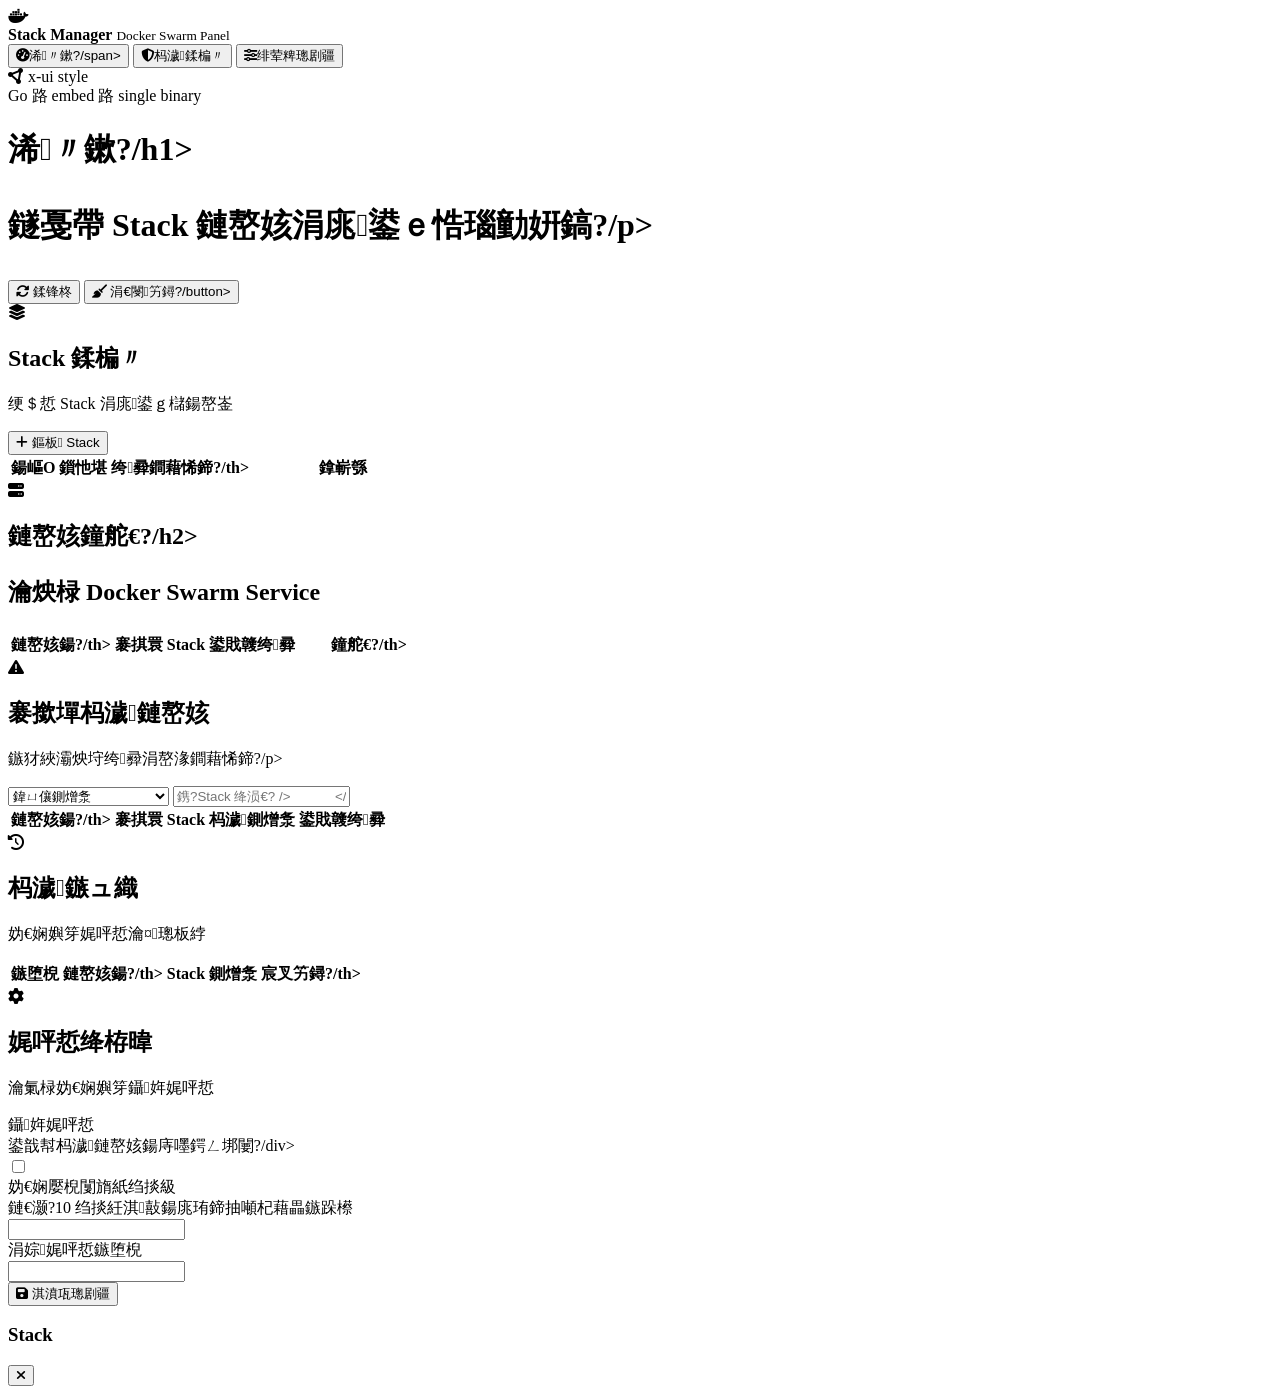
==== internal/api/static/index.html @ 868d924a "feat(ui): split dashboard services into violation and legal collapsible lists" ====
<!DOCTYPE html>
<html lang="zh-CN">
<head>
  <meta charset="UTF-8" />
  <meta name="viewport" content="width=device-width, initial-scale=1.0" />
  <title>Docker Stack Manager</title>
  <link rel="stylesheet" href="https://cdnjs.cloudflare.com/ajax/libs/font-awesome/6.5.1/css/all.min.css" />
  <link rel="stylesheet" href="/css/style.css" />
</head>
<body>
  <div class="layout">
    <aside class="sidebar">
      <div class="brand">
        <div class="brand-icon"><i class="fa-brands fa-docker"></i></div>
        <div class="brand-text">
          <strong>Stack Manager</strong>
          <small>Docker Swarm Panel</small>
        </div>
      </div>
      <nav class="menu">
        <button class="menu-item active" data-page="dashboard">
          <i class="fa-solid fa-gauge-high"></i><span>浠〃鏉?/span>
        </button>
        <button class="menu-item" data-page="violations">
          <i class="fa-solid fa-shield-halved"></i><span>杩濊鍒楄〃</span>
        </button>
        <button class="menu-item" data-page="settings">
          <i class="fa-solid fa-sliders"></i><span>绯荤粺璁剧疆</span>
        </button>
      </nav>
      <div class="sidebar-footer">
        <div class="footer-pill"><i class="fa-solid fa-circle-nodes"></i> x-ui style</div>
        <div class="footer-ver">Go 路 embed 路 single binary</div>
      </div>
    </aside>

    <main class="content">
      <header class="topbar">
        <div class="topbar-left">
          <h1 id="page-title">浠〃鏉?/h1>
          <p class="subtitle" id="page-subtitle">鐩戞帶 Stack 鏈嶅姟涓庣鍙ｅ悎瑙勭姸鎬?/p>
        </div>
        <div class="top-actions">
          <button id="btn-refresh" class="btn btn-soft"><i class="fa-solid fa-rotate"></i> 鍒锋柊</button>
          <button id="btn-clean" class="btn btn-danger"><i class="fa-solid fa-broom"></i> 涓€閿竻鐞?/button>
        </div>
      </header>

      <section id="page-dashboard" class="page active">
        <div class="stats" id="stats-cards"></div>

        <div class="card">
          <div class="card-header">
            <div class="card-title">
              <i class="fa-solid fa-layer-group"></i>
              <div>
                <h2>Stack 鍒楄〃</h2>
                <p>绠＄悊 Stack 涓庣鍙ｇ櫧鍚嶅崟</p>
              </div>
            </div>
            <button id="btn-add-stack" class="btn btn-primary"><i class="fa-solid fa-plus"></i> 鏂板 Stack</button>
          </div>
          <div class="table-wrap">
            <table>
              <thead>
                <tr>
                  <th>鍚嶇О</th>
                  <th>鎻忚堪</th>
                  <th>绔彛鐧藉悕鍗?/th>
                  <th style="width:180px">鎿嶄綔</th>
                </tr>
              </thead>
              <tbody id="stacks-body"></tbody>
            </table>
          </div>
        </div>

        <div class="card">
          <div class="card-header">
            <div class="card-title">
              <i class="fa-solid fa-server"></i>
              <div>
                <h2>鏈嶅姟鐘舵€?/h2>
                <p>瀹炴椂 Docker Swarm Service</p>
              </div>
            </div>
          </div>
          <div class="table-wrap">
            <table>
              <thead>
                <tr>
                  <th>鏈嶅姟鍚?/th>
                  <th>褰掑睘 Stack</th>
                  <th>鍙戝竷绔彛</th>
                  <th style="width:140px">鐘舵€?/th>
                </tr>
              </thead>
              <tbody id="services-body"></tbody>
            </table>
          </div>
        </div>
      </section>

      <section id="page-violations" class="page">
        <div class="card">
          <div class="card-header">
            <div class="card-title">
              <i class="fa-solid fa-triangle-exclamation"></i>
              <div>
                <h2>褰撳墠杩濊鏈嶅姟</h2>
                <p>鏃犲綊灞炴垨绔彛涓嶅湪鐧藉悕鍗?/p>
              </div>
            </div>
            <div class="filters">
              <select id="filter-reason" class="input">
                <option value="">鍏ㄩ儴鍘熷洜</option>
                <option value="no_stack">鏃?Stack</option>
                <option value="port_not_allowed">绔彛涓嶅厑璁?/option>
              </select>
              <input id="filter-stack" class="input" type="text" placeholder="鎸?Stack 绛涢€? />
            </div>
          </div>
          <div class="table-wrap">
            <table>
              <thead>
                <tr>
                  <th>鏈嶅姟鍚?/th>
                  <th>褰掑睘 Stack</th>
                  <th>杩濊鍘熷洜</th>
                  <th>鍙戝竷绔彛</th>
                </tr>
              </thead>
              <tbody id="violations-body"></tbody>
            </table>
          </div>
        </div>

        <div class="card">
          <div class="card-header">
            <div class="card-title">
              <i class="fa-solid fa-clock-rotate-left"></i>
              <div>
                <h2>杩濊鏃ュ織</h2>
                <p>妫€娴嬩笌娓呯悊瀹¤璁板綍</p>
              </div>
            </div>
          </div>
          <div class="table-wrap">
            <table>
              <thead>
                <tr>
                  <th>鏃堕棿</th>
                  <th>鏈嶅姟鍚?/th>
                  <th>Stack</th>
                  <th>鍘熷洜</th>
                  <th>宸叉竻鐞?/th>
                </tr>
              </thead>
              <tbody id="logs-body"></tbody>
            </table>
          </div>
        </div>
      </section>

      <section id="page-settings" class="page">
        <div class="card settings-card">
          <div class="card-header">
            <div class="card-title">
              <i class="fa-solid fa-gear"></i>
              <div>
                <h2>娓呯悊绛栫暐</h2>
                <p>瀹氭椂妫€娴嬩笌鑷姩娓呯悊</p>
              </div>
            </div>
          </div>
          <form id="settings-form" class="form">
            <div class="setting-item">
              <div>
                <div class="setting-label">鑷姩娓呯悊</div>
                <div class="setting-desc">鍙戠幇杩濊鏈嶅姟鍚庤嚜鍔ㄥ垹闄?/div>
              </div>
              <label class="switch">
                <input type="checkbox" id="auto_clean_enabled" />
                <span class="slider"></span>
              </label>
            </div>
            <div class="setting-item col">
              <div class="setting-label">妫€娴嬮棿闅旓紙绉掞級</div>
              <div class="setting-desc">鏈€灏?10 绉掞紝淇敼鍚庣珛鍗抽噸杞藉畾鏃跺櫒</div>
              <input type="number" id="clean_interval" class="input" min="10" step="1" />
            </div>
            <div class="setting-item col">
              <div class="setting-label">涓婃娓呯悊鏃堕棿</div>
              <input type="text" id="last_clean_time" class="input" readonly />
            </div>
            <button type="submit" class="btn btn-primary btn-block"><i class="fa-solid fa-floppy-disk"></i> 淇濆瓨璁剧疆</button>
          </form>
        </div>
      </section>
    </main>
  </div>

  <div id="modal" class="modal hidden">
    <div class="modal-card">
      <div class="modal-header">
        <h3 id="modal-title">Stack</h3>
        <button id="modal-close" class="icon-btn" aria-label="close"><i class="fa-solid fa-xmark"></i></button>
      </div>
      <div id="modal-body"></div>
    </div>
  </div>

  <div id="toast" class="toast hidden"></div>
  <script src="/js/app.js"></script>
</body>
</html>
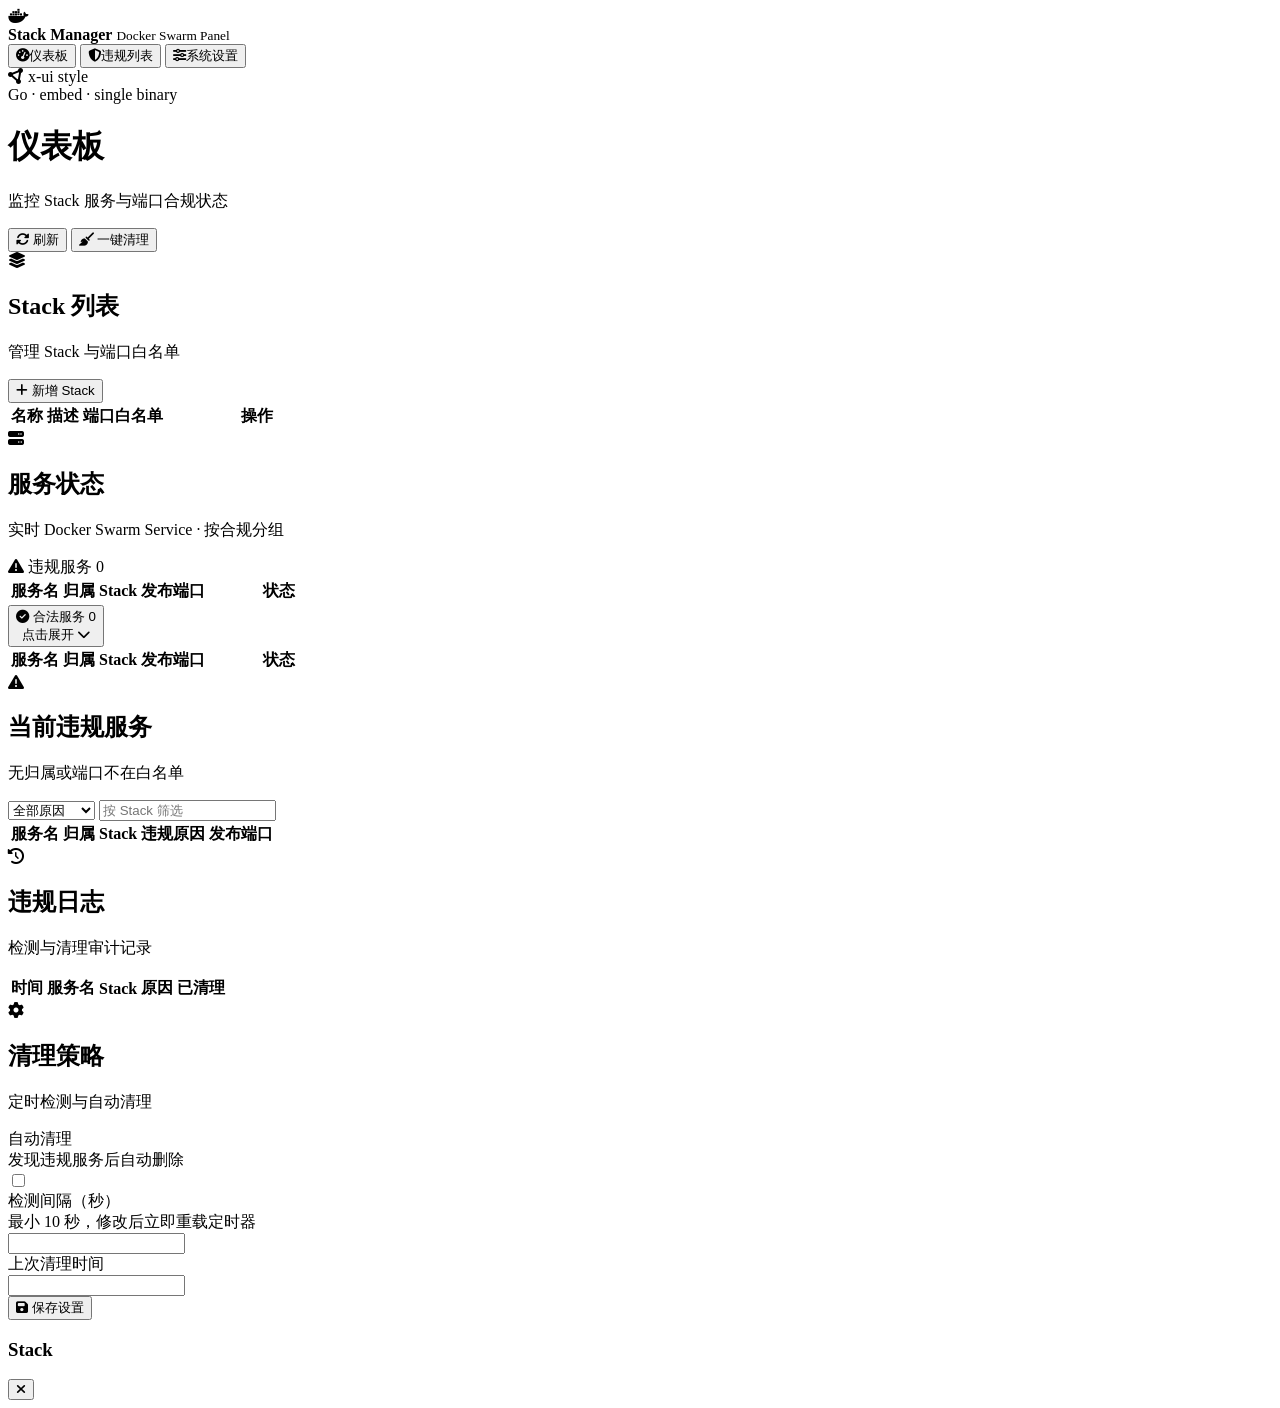
==== commit 2fdd1734: "feat(ui): dashboard services split into violation + legal collapsible lists" ====
--- a/internal/api/static/index.html
+++ b/internal/api/static/index.html
@@ -19,30 +19,30 @@
       </div>
       <nav class="menu">
         <button class="menu-item active" data-page="dashboard">
-          <i class="fa-solid fa-gauge-high"></i><span>浠〃鏉?/span>
+          <i class="fa-solid fa-gauge-high"></i><span>仪表板</span>
         </button>
         <button class="menu-item" data-page="violations">
-          <i class="fa-solid fa-shield-halved"></i><span>杩濊鍒楄〃</span>
+          <i class="fa-solid fa-shield-halved"></i><span>违规列表</span>
         </button>
         <button class="menu-item" data-page="settings">
-          <i class="fa-solid fa-sliders"></i><span>绯荤粺璁剧疆</span>
+          <i class="fa-solid fa-sliders"></i><span>系统设置</span>
         </button>
       </nav>
       <div class="sidebar-footer">
         <div class="footer-pill"><i class="fa-solid fa-circle-nodes"></i> x-ui style</div>
-        <div class="footer-ver">Go 路 embed 路 single binary</div>
+        <div class="footer-ver">Go · embed · single binary</div>
       </div>
     </aside>
 
     <main class="content">
       <header class="topbar">
         <div class="topbar-left">
-          <h1 id="page-title">浠〃鏉?/h1>
-          <p class="subtitle" id="page-subtitle">鐩戞帶 Stack 鏈嶅姟涓庣鍙ｅ悎瑙勭姸鎬?/p>
+          <h1 id="page-title">仪表板</h1>
+          <p class="subtitle" id="page-subtitle">监控 Stack 服务与端口合规状态</p>
         </div>
         <div class="top-actions">
-          <button id="btn-refresh" class="btn btn-soft"><i class="fa-solid fa-rotate"></i> 鍒锋柊</button>
-          <button id="btn-clean" class="btn btn-danger"><i class="fa-solid fa-broom"></i> 涓€閿竻鐞?/button>
+          <button id="btn-refresh" class="btn btn-soft"><i class="fa-solid fa-rotate"></i> 刷新</button>
+          <button id="btn-clean" class="btn btn-danger"><i class="fa-solid fa-broom"></i> 一键清理</button>
         </div>
       </header>
 
@@ -54,20 +54,20 @@
             <div class="card-title">
               <i class="fa-solid fa-layer-group"></i>
               <div>
-                <h2>Stack 鍒楄〃</h2>
-                <p>绠＄悊 Stack 涓庣鍙ｇ櫧鍚嶅崟</p>
-              </div>
-            </div>
-            <button id="btn-add-stack" class="btn btn-primary"><i class="fa-solid fa-plus"></i> 鏂板 Stack</button>
+                <h2>Stack 列表</h2>
+                <p>管理 Stack 与端口白名单</p>
+              </div>
+            </div>
+            <button id="btn-add-stack" class="btn btn-primary"><i class="fa-solid fa-plus"></i> 新增 Stack</button>
           </div>
           <div class="table-wrap">
             <table>
               <thead>
                 <tr>
-                  <th>鍚嶇О</th>
-                  <th>鎻忚堪</th>
-                  <th>绔彛鐧藉悕鍗?/th>
-                  <th style="width:180px">鎿嶄綔</th>
+                  <th>名称</th>
+                  <th>描述</th>
+                  <th>端口白名单</th>
+                  <th style="width:180px">操作</th>
                 </tr>
               </thead>
               <tbody id="stacks-body"></tbody>
@@ -80,80 +80,119 @@
             <div class="card-title">
               <i class="fa-solid fa-server"></i>
               <div>
-                <h2>鏈嶅姟鐘舵€?/h2>
-                <p>瀹炴椂 Docker Swarm Service</p>
-              </div>
+                <h2>服务状态</h2>
+                <p>实时 Docker Swarm Service · 按合规分组</p>
+              </div>
+            </div>
+          </div>
+
+          <div class="service-group">
+            <div class="group-head bad">
+              <div class="group-title">
+                <i class="fa-solid fa-triangle-exclamation"></i>
+                <span>违规服务</span>
+                <span class="count-pill" id="bad-count">0</span>
+              </div>
+            </div>
+            <div class="table-wrap">
+              <table>
+                <thead>
+                  <tr>
+                    <th>服务名</th>
+                    <th>归属 Stack</th>
+                    <th>发布端口</th>
+                    <th style="width:140px">状态</th>
+                  </tr>
+                </thead>
+                <tbody id="services-bad-body"></tbody>
+              </table>
+            </div>
+          </div>
+
+          <div class="service-group collapsible">
+            <button type="button" class="group-head ok" id="toggle-ok-services" aria-expanded="false">
+              <div class="group-title">
+                <i class="fa-solid fa-circle-check"></i>
+                <span>合法服务</span>
+                <span class="count-pill ok" id="ok-count">0</span>
+              </div>
+              <div class="group-toggle">
+                <span id="ok-toggle-text">点击展开</span>
+                <i class="fa-solid fa-chevron-down" id="ok-toggle-icon"></i>
+              </div>
+            </button>
+            <div class="collapse-body hidden" id="ok-services-panel">
+              <div class="table-wrap">
+                <table>
+                  <thead>
+                    <tr>
+                      <th>服务名</th>
+                      <th>归属 Stack</th>
+                      <th>发布端口</th>
+                      <th style="width:140px">状态</th>
+                    </tr>
+                  </thead>
+                  <tbody id="services-ok-body"></tbody>
+                </table>
+              </div>
+            </div>
+          </div>
+        </div>
+      </section>
+
+      <section id="page-violations" class="page">
+        <div class="card">
+          <div class="card-header">
+            <div class="card-title">
+              <i class="fa-solid fa-triangle-exclamation"></i>
+              <div>
+                <h2>当前违规服务</h2>
+                <p>无归属或端口不在白名单</p>
+              </div>
+            </div>
+            <div class="filters">
+              <select id="filter-reason" class="input">
+                <option value="">全部原因</option>
+                <option value="no_stack">无 Stack</option>
+                <option value="port_not_allowed">端口不允许</option>
+              </select>
+              <input id="filter-stack" class="input" type="text" placeholder="按 Stack 筛选" />
             </div>
           </div>
           <div class="table-wrap">
             <table>
               <thead>
                 <tr>
-                  <th>鏈嶅姟鍚?/th>
-                  <th>褰掑睘 Stack</th>
-                  <th>鍙戝竷绔彛</th>
-                  <th style="width:140px">鐘舵€?/th>
+                  <th>服务名</th>
+                  <th>归属 Stack</th>
+                  <th>违规原因</th>
+                  <th>发布端口</th>
                 </tr>
               </thead>
-              <tbody id="services-body"></tbody>
+              <tbody id="violations-body"></tbody>
             </table>
           </div>
         </div>
-      </section>
-
-      <section id="page-violations" class="page">
-        <div class="card">
-          <div class="card-header">
-            <div class="card-title">
-              <i class="fa-solid fa-triangle-exclamation"></i>
-              <div>
-                <h2>褰撳墠杩濊鏈嶅姟</h2>
-                <p>鏃犲綊灞炴垨绔彛涓嶅湪鐧藉悕鍗?/p>
-              </div>
-            </div>
-            <div class="filters">
-              <select id="filter-reason" class="input">
-                <option value="">鍏ㄩ儴鍘熷洜</option>
-                <option value="no_stack">鏃?Stack</option>
-                <option value="port_not_allowed">绔彛涓嶅厑璁?/option>
-              </select>
-              <input id="filter-stack" class="input" type="text" placeholder="鎸?Stack 绛涢€? />
+
+        <div class="card">
+          <div class="card-header">
+            <div class="card-title">
+              <i class="fa-solid fa-clock-rotate-left"></i>
+              <div>
+                <h2>违规日志</h2>
+                <p>检测与清理审计记录</p>
+              </div>
             </div>
           </div>
           <div class="table-wrap">
             <table>
               <thead>
                 <tr>
-                  <th>鏈嶅姟鍚?/th>
-                  <th>褰掑睘 Stack</th>
-                  <th>杩濊鍘熷洜</th>
-                  <th>鍙戝竷绔彛</th>
-                </tr>
-              </thead>
-              <tbody id="violations-body"></tbody>
-            </table>
-          </div>
-        </div>
-
-        <div class="card">
-          <div class="card-header">
-            <div class="card-title">
-              <i class="fa-solid fa-clock-rotate-left"></i>
-              <div>
-                <h2>杩濊鏃ュ織</h2>
-                <p>妫€娴嬩笌娓呯悊瀹¤璁板綍</p>
-              </div>
-            </div>
-          </div>
-          <div class="table-wrap">
-            <table>
-              <thead>
-                <tr>
-                  <th>鏃堕棿</th>
-                  <th>鏈嶅姟鍚?/th>
+                  <th>时间</th>
+                  <th>服务名</th>
                   <th>Stack</th>
-                  <th>鍘熷洜</th>
-                  <th>宸叉竻鐞?/th>
+                  <th>原因</th>
+                  <th>已清理</th>
                 </tr>
               </thead>
               <tbody id="logs-body"></tbody>
@@ -168,16 +207,16 @@
             <div class="card-title">
               <i class="fa-solid fa-gear"></i>
               <div>
-                <h2>娓呯悊绛栫暐</h2>
-                <p>瀹氭椂妫€娴嬩笌鑷姩娓呯悊</p>
+                <h2>清理策略</h2>
+                <p>定时检测与自动清理</p>
               </div>
             </div>
           </div>
           <form id="settings-form" class="form">
             <div class="setting-item">
               <div>
-                <div class="setting-label">鑷姩娓呯悊</div>
-                <div class="setting-desc">鍙戠幇杩濊鏈嶅姟鍚庤嚜鍔ㄥ垹闄?/div>
+                <div class="setting-label">自动清理</div>
+                <div class="setting-desc">发现违规服务后自动删除</div>
               </div>
               <label class="switch">
                 <input type="checkbox" id="auto_clean_enabled" />
@@ -185,15 +224,15 @@
               </label>
             </div>
             <div class="setting-item col">
-              <div class="setting-label">妫€娴嬮棿闅旓紙绉掞級</div>
-              <div class="setting-desc">鏈€灏?10 绉掞紝淇敼鍚庣珛鍗抽噸杞藉畾鏃跺櫒</div>
+              <div class="setting-label">检测间隔（秒）</div>
+              <div class="setting-desc">最小 10 秒，修改后立即重载定时器</div>
               <input type="number" id="clean_interval" class="input" min="10" step="1" />
             </div>
             <div class="setting-item col">
-              <div class="setting-label">涓婃娓呯悊鏃堕棿</div>
+              <div class="setting-label">上次清理时间</div>
               <input type="text" id="last_clean_time" class="input" readonly />
             </div>
-            <button type="submit" class="btn btn-primary btn-block"><i class="fa-solid fa-floppy-disk"></i> 淇濆瓨璁剧疆</button>
+            <button type="submit" class="btn btn-primary btn-block"><i class="fa-solid fa-floppy-disk"></i> 保存设置</button>
           </form>
         </div>
       </section>
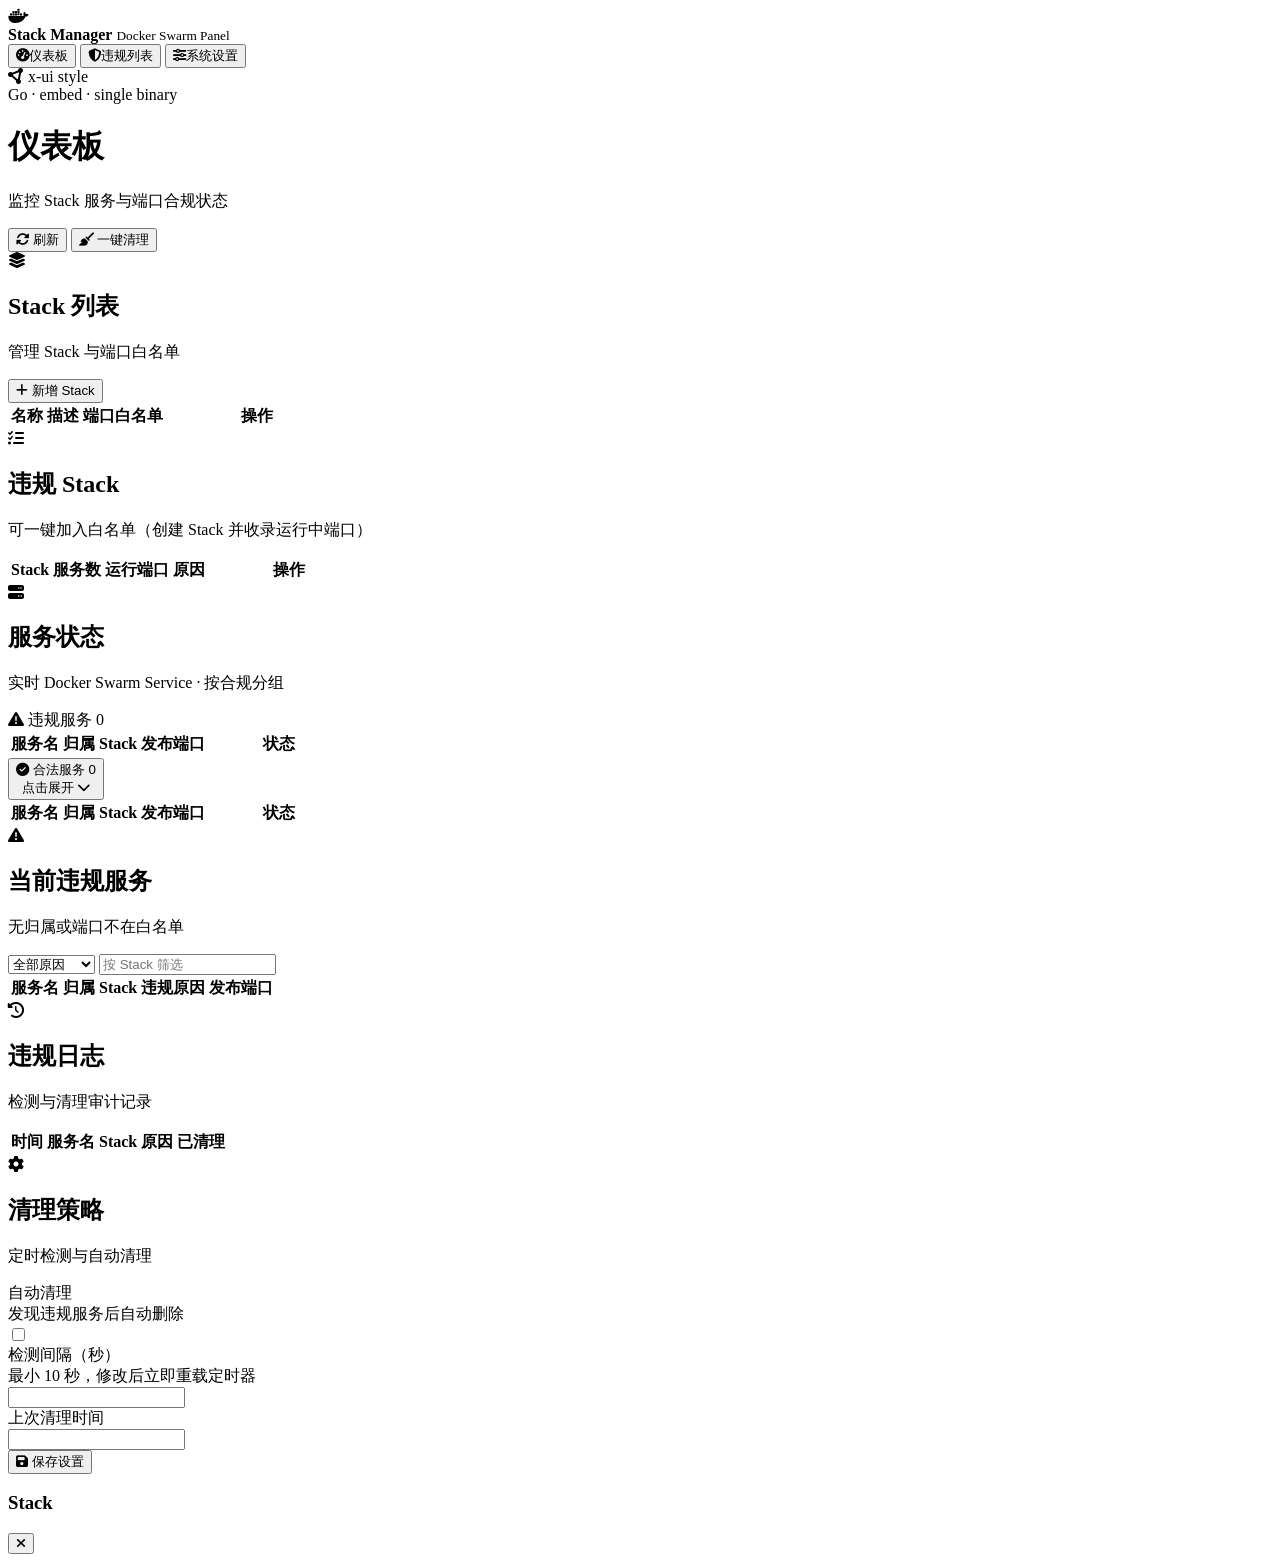
==== commit 3098d7bf: "feat(ui): dashboard violation stack list with one-click whitelist" ====
--- a/internal/api/static/index.html
+++ b/internal/api/static/index.html
@@ -78,6 +78,31 @@
         <div class="card">
           <div class="card-header">
             <div class="card-title">
+              <i class="fa-solid fa-list-check"></i>
+              <div>
+                <h2>违规 Stack</h2>
+                <p>可一键加入白名单（创建 Stack 并收录运行中端口）</p>
+              </div>
+            </div>
+          </div>
+          <div class="table-wrap">
+            <table>
+              <thead>
+                <tr>
+                  <th>Stack</th>
+                  <th>服务数</th>
+                  <th>运行端口</th>
+                  <th>原因</th>
+                  <th style="width:160px">操作</th>
+                </tr>
+              </thead>
+              <tbody id="violation-stacks-body"></tbody>
+            </table>
+          </div>
+        </div>
+        <div class="card">
+          <div class="card-header">
+            <div class="card-title">
               <i class="fa-solid fa-server"></i>
               <div>
                 <h2>服务状态</h2>
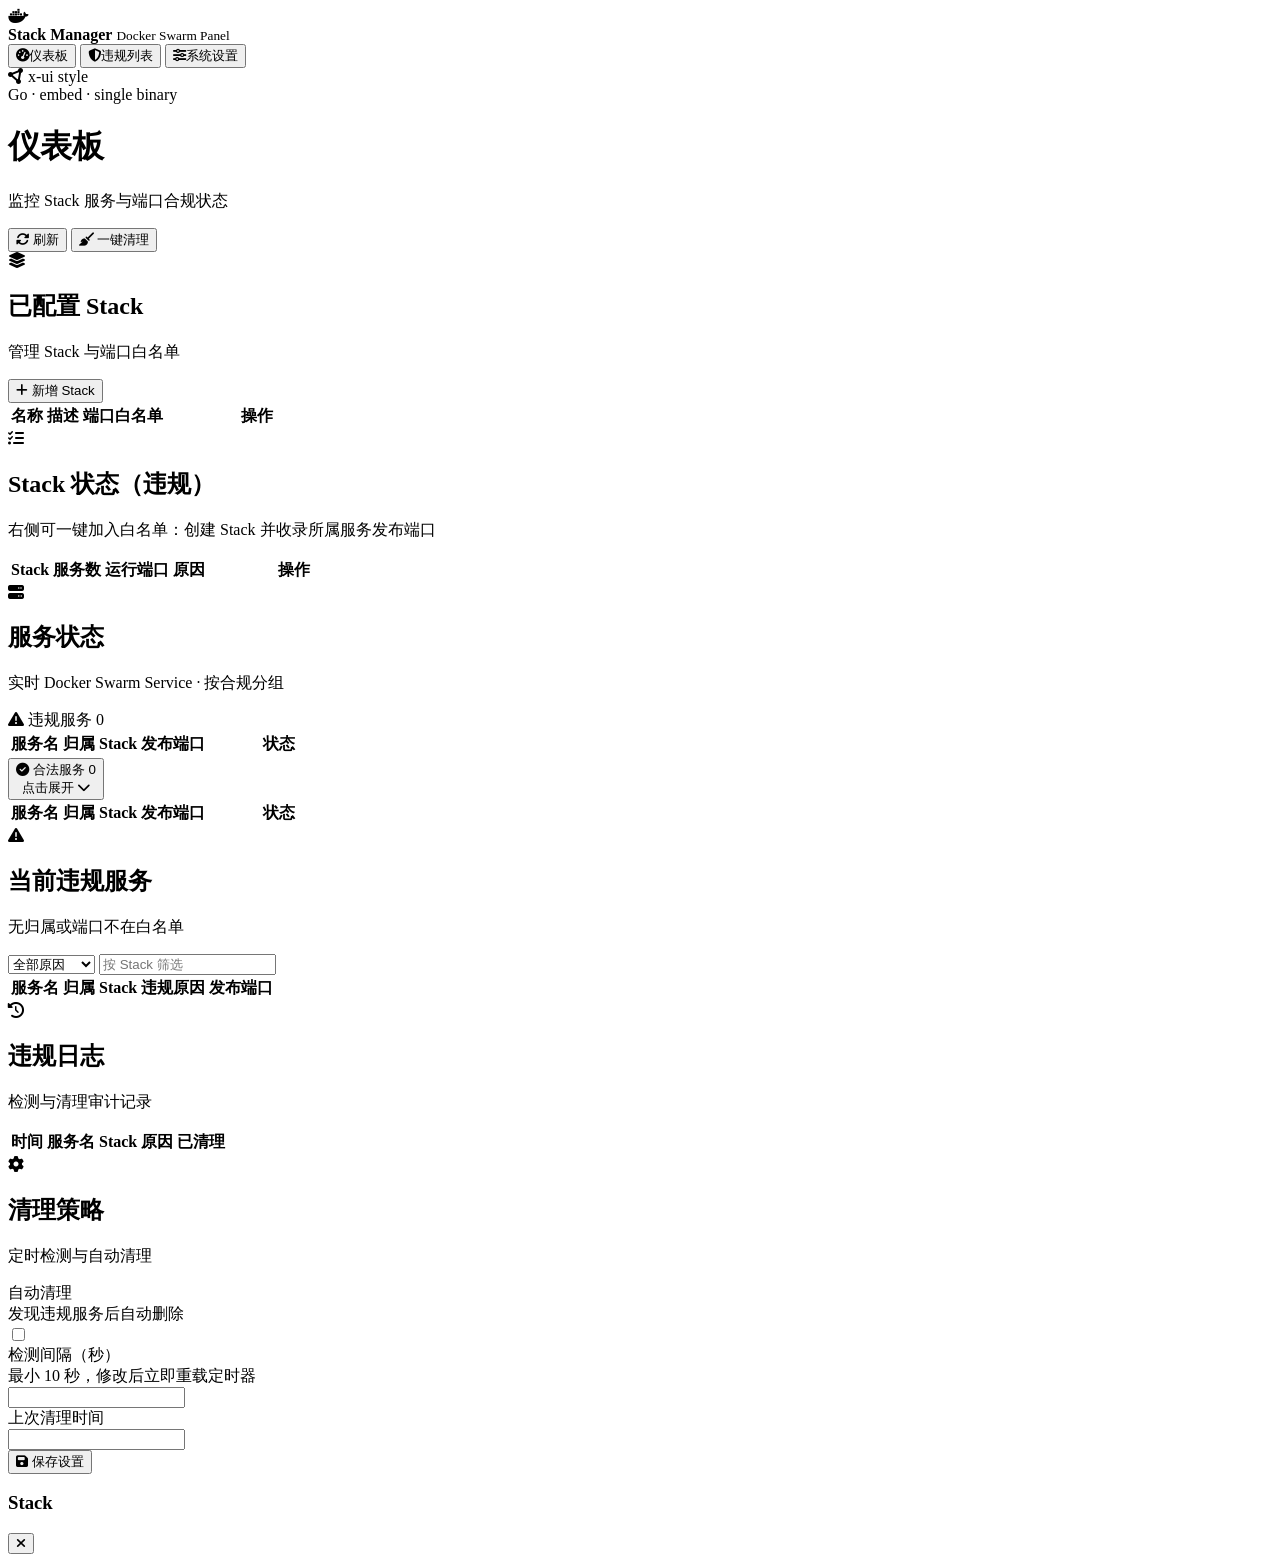
==== commit 52f4c1f5: "feat(ui): dashboard violation stack list + one-click whitelist (add stack + running ports)" ====
--- a/internal/api/static/index.html
+++ b/internal/api/static/index.html
@@ -18,15 +18,9 @@
         </div>
       </div>
       <nav class="menu">
-        <button class="menu-item active" data-page="dashboard">
-          <i class="fa-solid fa-gauge-high"></i><span>仪表板</span>
-        </button>
-        <button class="menu-item" data-page="violations">
-          <i class="fa-solid fa-shield-halved"></i><span>违规列表</span>
-        </button>
-        <button class="menu-item" data-page="settings">
-          <i class="fa-solid fa-sliders"></i><span>系统设置</span>
-        </button>
+        <button class="menu-item active" data-page="dashboard"><i class="fa-solid fa-gauge-high"></i><span>仪表板</span></button>
+        <button class="menu-item" data-page="violations"><i class="fa-solid fa-shield-halved"></i><span>违规列表</span></button>
+        <button class="menu-item" data-page="settings"><i class="fa-solid fa-sliders"></i><span>系统设置</span></button>
       </nav>
       <div class="sidebar-footer">
         <div class="footer-pill"><i class="fa-solid fa-circle-nodes"></i> x-ui style</div>
@@ -54,7 +48,7 @@
             <div class="card-title">
               <i class="fa-solid fa-layer-group"></i>
               <div>
-                <h2>Stack 列表</h2>
+                <h2>已配置 Stack</h2>
                 <p>管理 Stack 与端口白名单</p>
               </div>
             </div>
@@ -80,8 +74,8 @@
             <div class="card-title">
               <i class="fa-solid fa-list-check"></i>
               <div>
-                <h2>违规 Stack</h2>
-                <p>可一键加入白名单（创建 Stack 并收录运行中端口）</p>
+                <h2>Stack 状态（违规）</h2>
+                <p>右侧可一键加入白名单：创建 Stack 并收录所属服务发布端口</p>
               </div>
             </div>
           </div>
@@ -93,13 +87,14 @@
                   <th>服务数</th>
                   <th>运行端口</th>
                   <th>原因</th>
-                  <th style="width:160px">操作</th>
+                  <th style="width:170px">操作</th>
                 </tr>
               </thead>
               <tbody id="violation-stacks-body"></tbody>
             </table>
           </div>
         </div>
+
         <div class="card">
           <div class="card-header">
             <div class="card-title">
@@ -143,7 +138,7 @@
               </div>
               <div class="group-toggle">
                 <span id="ok-toggle-text">点击展开</span>
-                <i class="fa-solid fa-chevron-down" id="ok-toggle-icon"></i>
+                <i class="fa-solid fa-chevron-down"></i>
               </div>
             </button>
             <div class="collapse-body hidden" id="ok-services-panel">
@@ -273,7 +268,6 @@
       <div id="modal-body"></div>
     </div>
   </div>
-
   <div id="toast" class="toast hidden"></div>
   <script src="/js/app.js"></script>
 </body>
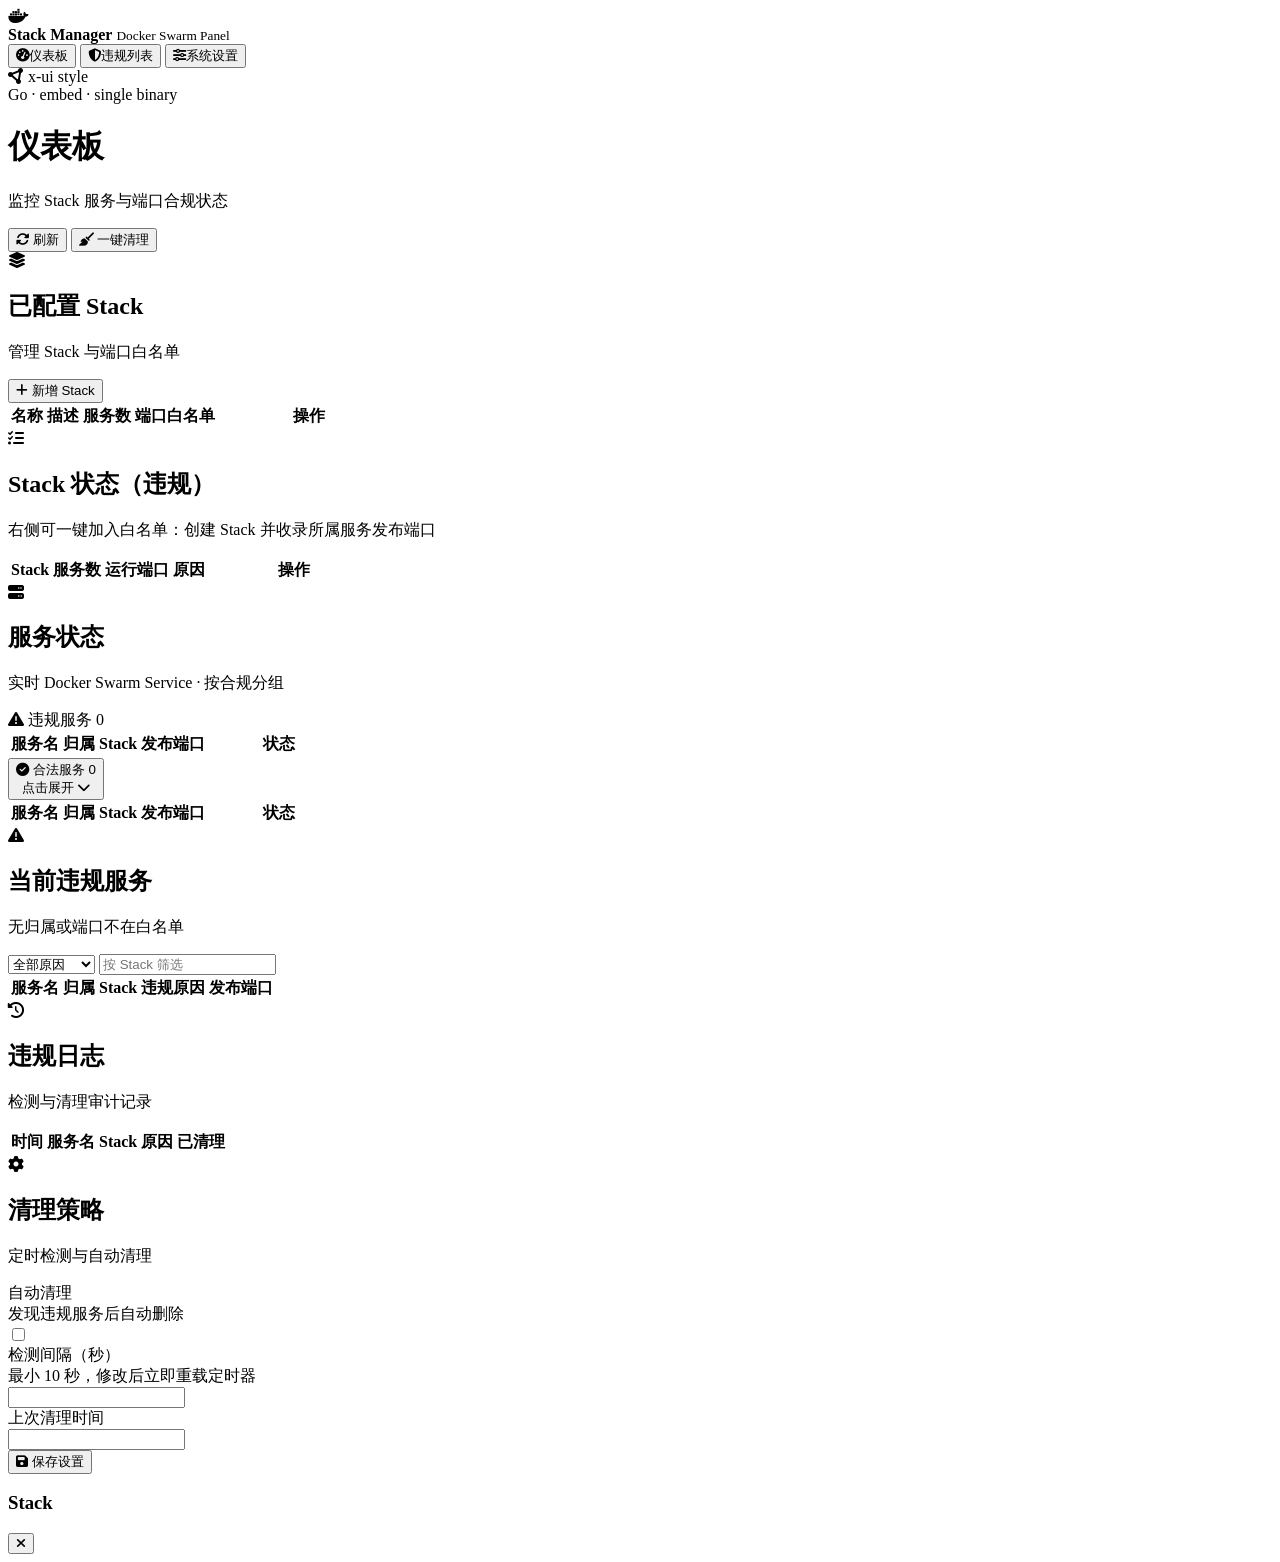
==== commit 7c4fb33e: "feat(ui): show service count on each configured stack row" ====
--- a/internal/api/static/index.html
+++ b/internal/api/static/index.html
@@ -60,6 +60,7 @@
                 <tr>
                   <th>名称</th>
                   <th>描述</th>
+                  <th>服务数</th>
                   <th>端口白名单</th>
                   <th style="width:180px">操作</th>
                 </tr>
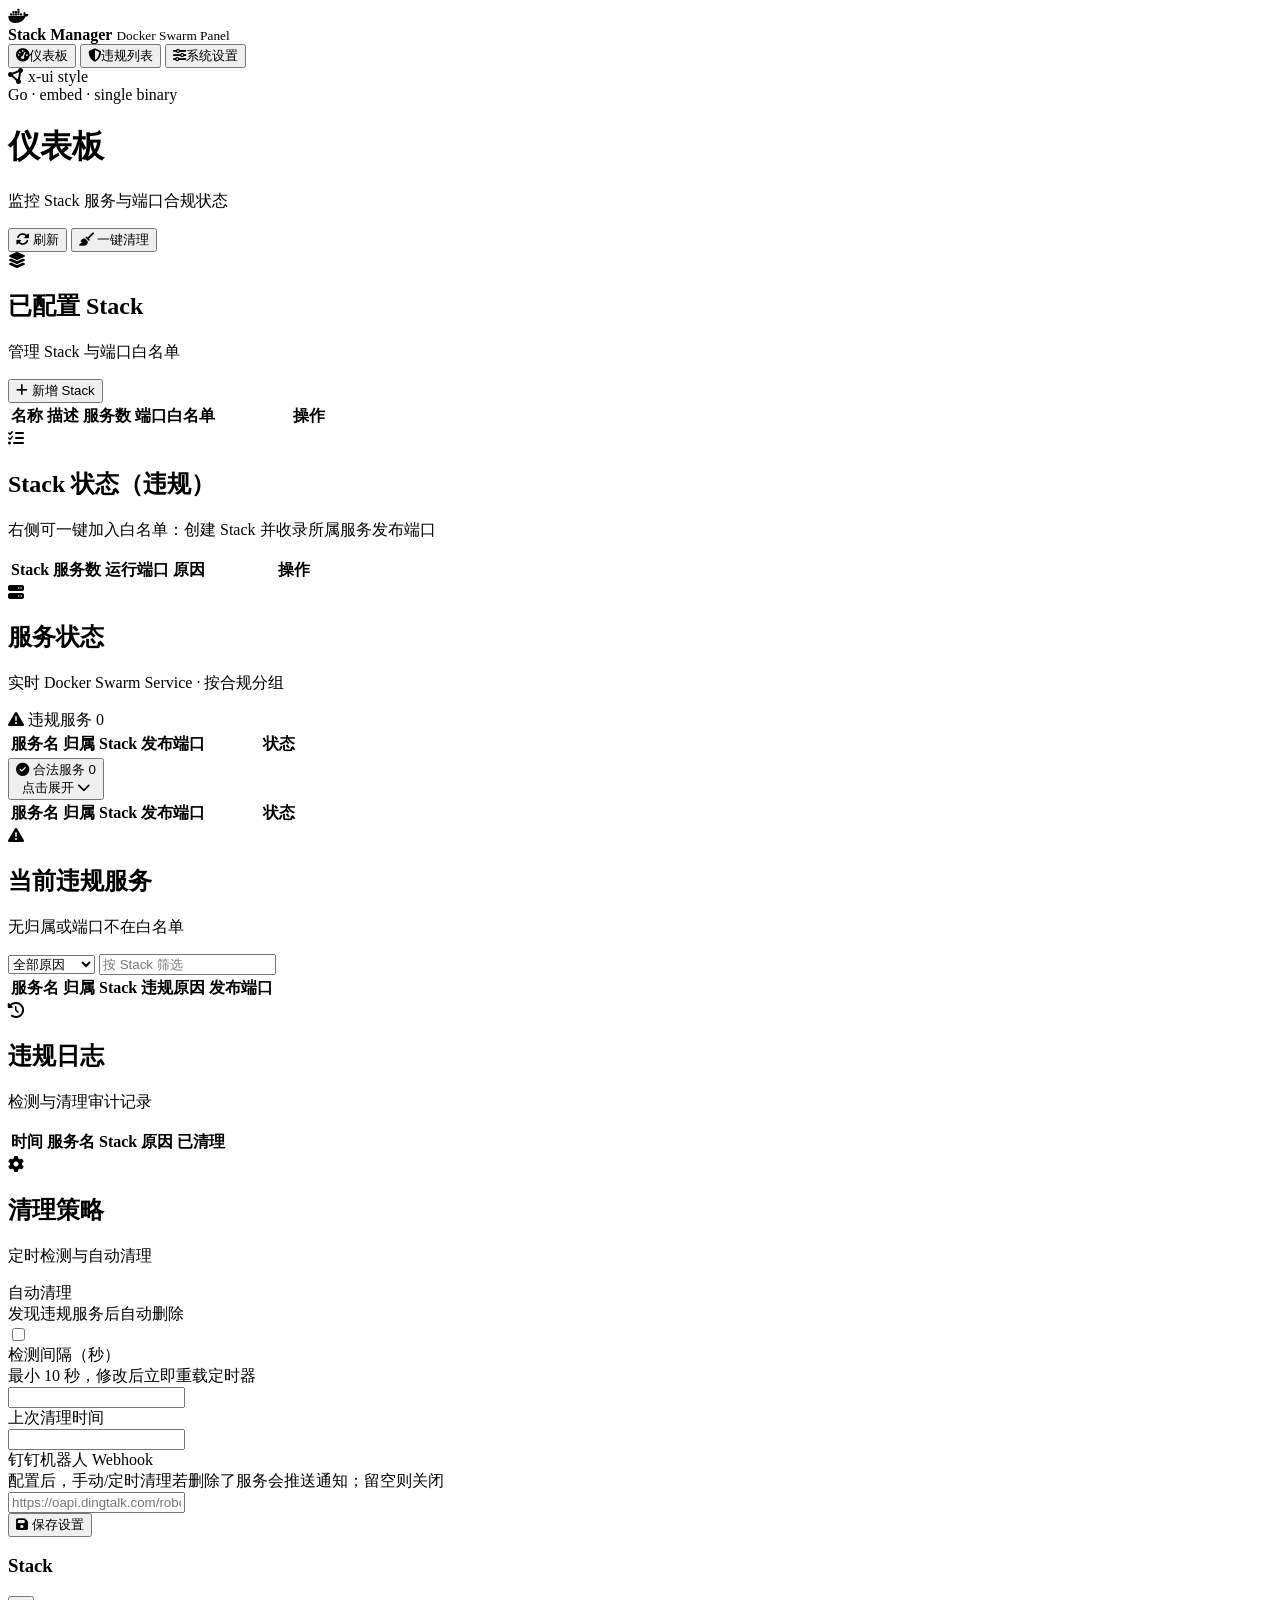
==== commit aeef293e: "feat: DingTalk webhook notify on clean when services removed - manual and scheduler clean both push " ====
--- a/internal/api/static/index.html
+++ b/internal/api/static/index.html
@@ -253,6 +253,11 @@
               <div class="setting-label">上次清理时间</div>
               <input type="text" id="last_clean_time" class="input" readonly />
             </div>
+            <div class="setting-item col">
+              <div class="setting-label">钉钉机器人 Webhook</div>
+              <div class="setting-desc">配置后，手动/定时清理若删除了服务会推送通知；留空则关闭</div>
+              <input type="text" id="dingtalk_webhook" class="input" placeholder="https://oapi.dingtalk.com/robot/send?access_token=..." />
+            </div>
             <button type="submit" class="btn btn-primary btn-block"><i class="fa-solid fa-floppy-disk"></i> 保存设置</button>
           </form>
         </div>
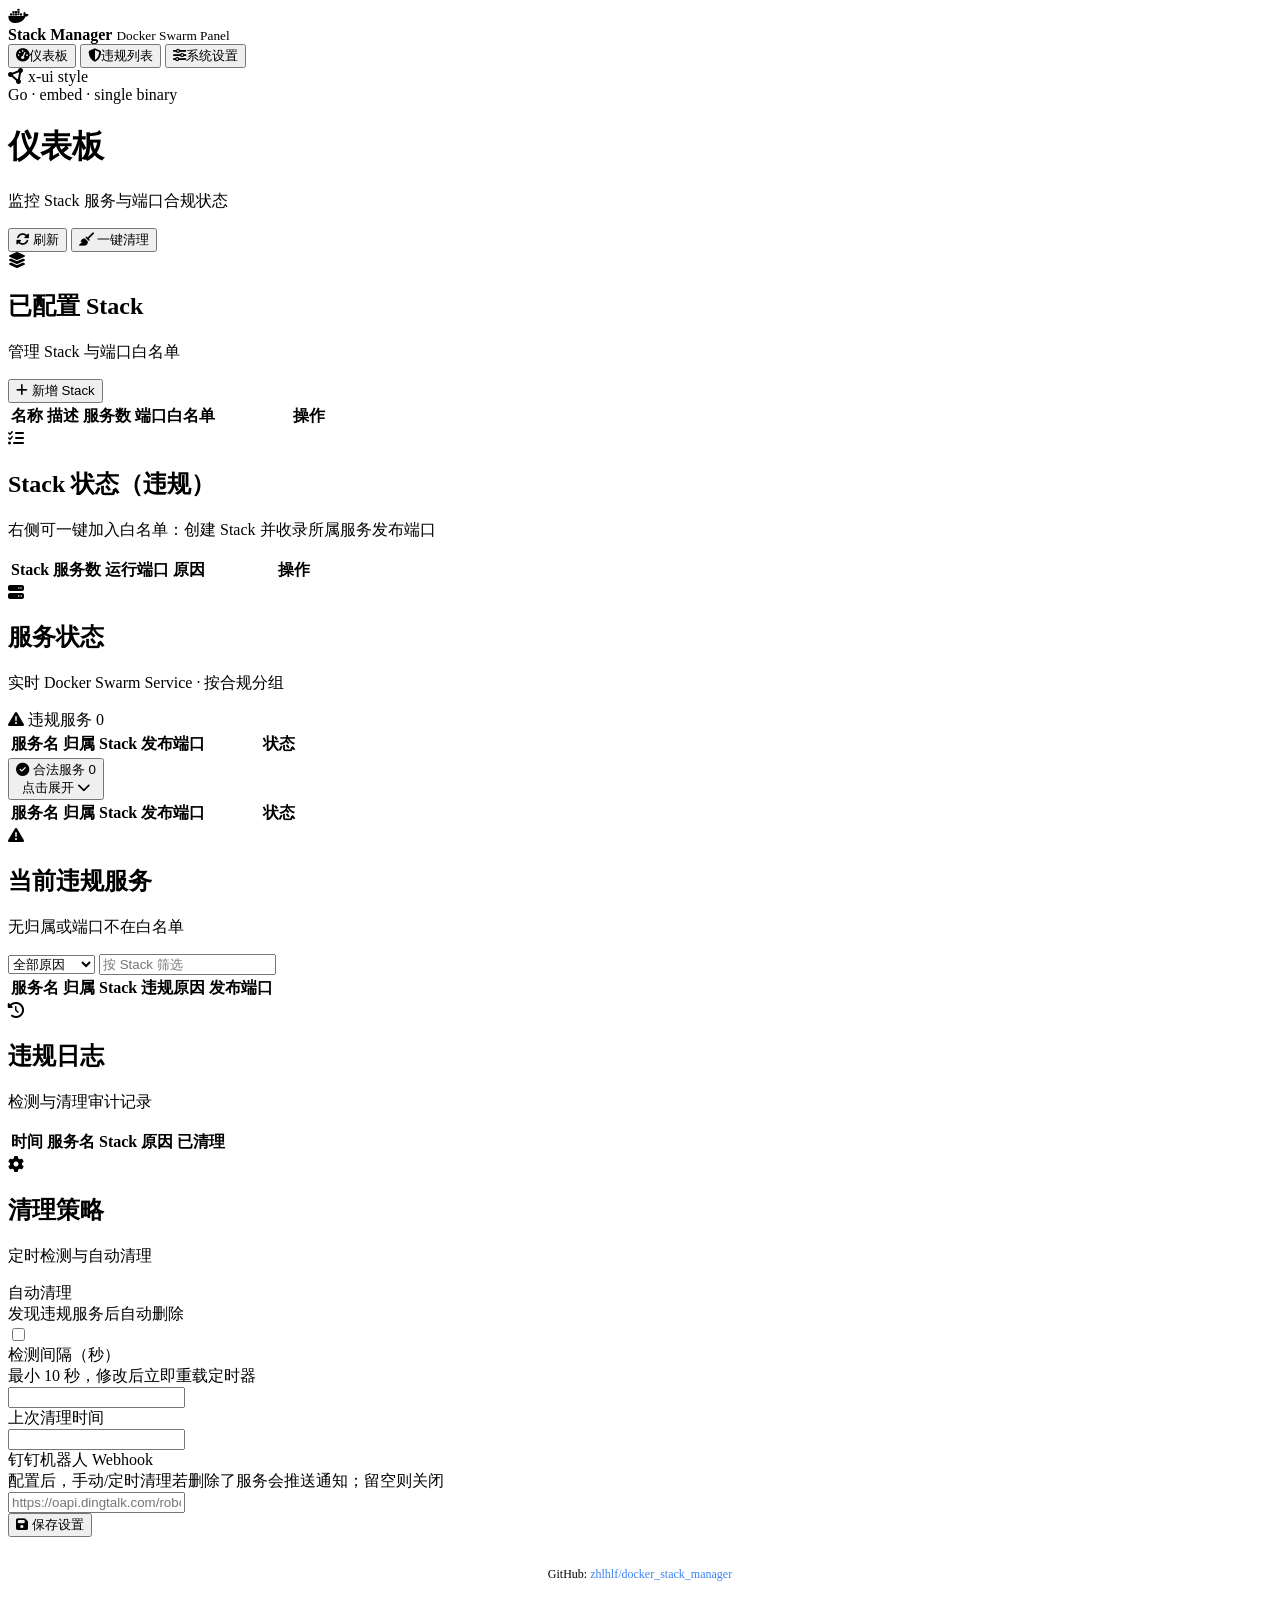
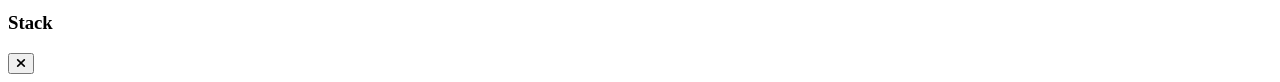
==== commit 57cf9cb6: "feat(ui): settings page add GitHub URL; release body add server hostname/IP" ====
--- a/internal/api/static/index.html
+++ b/internal/api/static/index.html
@@ -260,6 +260,9 @@
             </div>
             <button type="submit" class="btn btn-primary btn-block"><i class="fa-solid fa-floppy-disk"></i> 保存设置</button>
           </form>
+          <div class="settings-footer" style="margin-top:18px;padding:12px;text-align:center;color:var(--muted);font-size:12px;">
+            GitHub: <a href="https://github.com/zhlhlf/docker_stack_manager" target="_blank" style="color:#3b82f6;text-decoration:none;">zhlhlf/docker_stack_manager</a>
+          </div>
         </div>
       </section>
     </main>
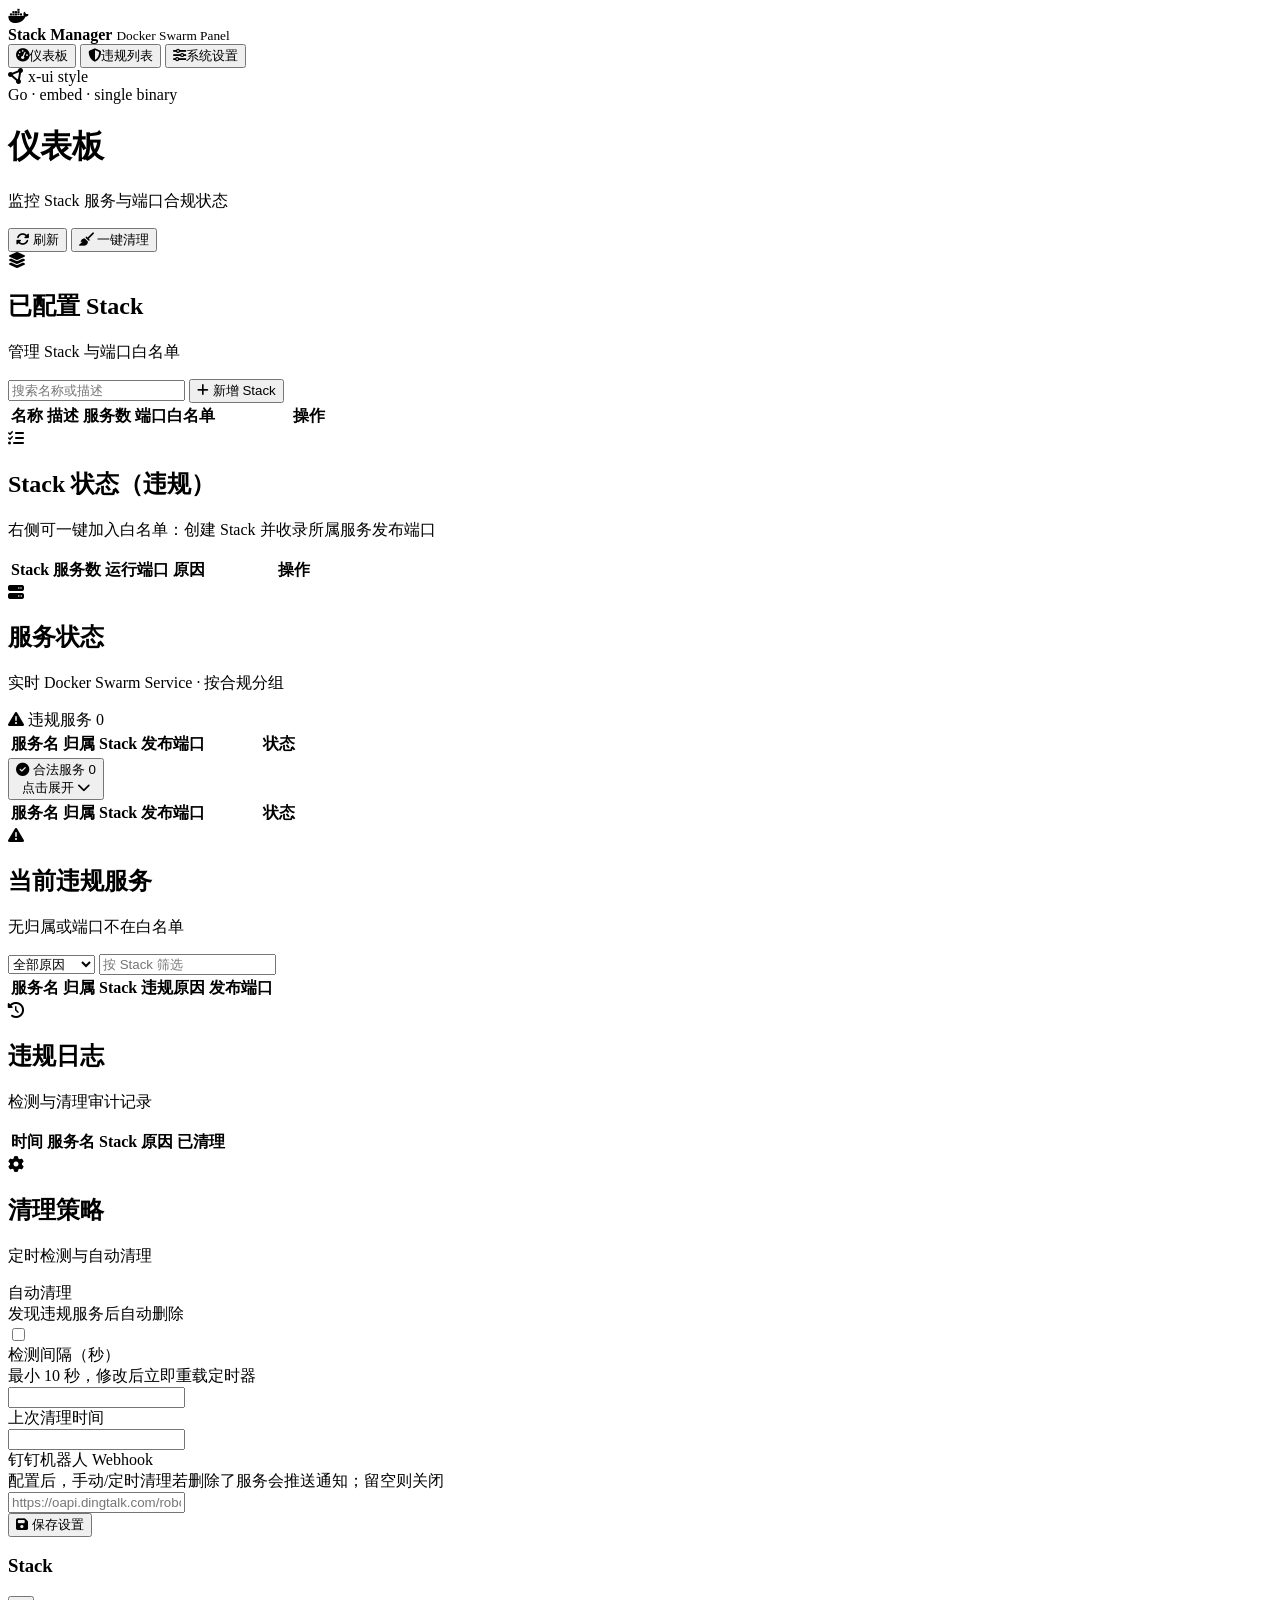
==== commit 53ba9361: "feat(ui): refine x-ui style and stack search" ====
--- a/internal/api/static/index.html
+++ b/internal/api/static/index.html
@@ -1,50 +1,50 @@
-<!DOCTYPE html>
-<html lang="zh-CN">
-<head>
-  <meta charset="UTF-8" />
-  <meta name="viewport" content="width=device-width, initial-scale=1.0" />
-  <title>Docker Stack Manager</title>
-  <link rel="stylesheet" href="https://cdnjs.cloudflare.com/ajax/libs/font-awesome/6.5.1/css/all.min.css" />
-  <link rel="stylesheet" href="/css/style.css" />
-</head>
-<body>
-  <div class="layout">
-    <aside class="sidebar">
-      <div class="brand">
-        <div class="brand-icon"><i class="fa-brands fa-docker"></i></div>
-        <div class="brand-text">
-          <strong>Stack Manager</strong>
-          <small>Docker Swarm Panel</small>
-        </div>
-      </div>
-      <nav class="menu">
-        <button class="menu-item active" data-page="dashboard"><i class="fa-solid fa-gauge-high"></i><span>仪表板</span></button>
-        <button class="menu-item" data-page="violations"><i class="fa-solid fa-shield-halved"></i><span>违规列表</span></button>
-        <button class="menu-item" data-page="settings"><i class="fa-solid fa-sliders"></i><span>系统设置</span></button>
-      </nav>
-      <div class="sidebar-footer">
-        <div class="footer-pill"><i class="fa-solid fa-circle-nodes"></i> x-ui style</div>
-        <div class="footer-ver">Go · embed · single binary</div>
-      </div>
-    </aside>
-
-    <main class="content">
-      <header class="topbar">
-        <div class="topbar-left">
-          <h1 id="page-title">仪表板</h1>
-          <p class="subtitle" id="page-subtitle">监控 Stack 服务与端口合规状态</p>
-        </div>
-        <div class="top-actions">
-          <button id="btn-refresh" class="btn btn-soft"><i class="fa-solid fa-rotate"></i> 刷新</button>
-          <button id="btn-clean" class="btn btn-danger"><i class="fa-solid fa-broom"></i> 一键清理</button>
-        </div>
-      </header>
-
-      <section id="page-dashboard" class="page active">
-        <div class="stats" id="stats-cards"></div>
-
-        <div class="card">
-          <div class="card-header">
+<!DOCTYPE html>
+<html lang="zh-CN">
+<head>
+  <meta charset="UTF-8" />
+  <meta name="viewport" content="width=device-width, initial-scale=1.0" />
+  <title>Docker Stack Manager</title>
+  <link rel="stylesheet" href="https://cdnjs.cloudflare.com/ajax/libs/font-awesome/6.5.1/css/all.min.css" />
+  <link rel="stylesheet" href="/css/style.css" />
+</head>
+<body>
+  <div class="layout">
+    <aside class="sidebar">
+      <div class="brand">
+        <div class="brand-icon"><i class="fa-brands fa-docker"></i></div>
+        <div class="brand-text">
+          <strong>Stack Manager</strong>
+          <small>Docker Swarm Panel</small>
+        </div>
+      </div>
+      <nav class="menu">
+        <button class="menu-item active" data-page="dashboard"><i class="fa-solid fa-gauge-high"></i><span>仪表板</span></button>
+        <button class="menu-item" data-page="violations"><i class="fa-solid fa-shield-halved"></i><span>违规列表</span></button>
+        <button class="menu-item" data-page="settings"><i class="fa-solid fa-sliders"></i><span>系统设置</span></button>
+      </nav>
+      <div class="sidebar-footer">
+        <div class="footer-pill"><i class="fa-solid fa-circle-nodes"></i> x-ui style</div>
+        <div class="footer-ver">Go · embed · single binary</div>
+      </div>
+    </aside>
+
+    <main class="content">
+      <header class="topbar">
+        <div class="topbar-left">
+          <h1 id="page-title">仪表板</h1>
+          <p class="subtitle" id="page-subtitle">监控 Stack 服务与端口合规状态</p>
+        </div>
+        <div class="top-actions">
+          <button id="btn-refresh" class="btn btn-soft"><i class="fa-solid fa-rotate"></i> 刷新</button>
+          <button id="btn-clean" class="btn btn-danger"><i class="fa-solid fa-broom"></i> 一键清理</button>
+        </div>
+      </header>
+
+      <section id="page-dashboard" class="page active">
+        <div class="stats" id="stats-cards"></div>
+
+        <div class="card">
+          <div class="card-header">
             <div class="card-title">
               <i class="fa-solid fa-layer-group"></i>
               <div>
@@ -52,232 +52,232 @@
                 <p>管理 Stack 与端口白名单</p>
               </div>
             </div>
-            <button id="btn-add-stack" class="btn btn-primary"><i class="fa-solid fa-plus"></i> 新增 Stack</button>
-          </div>
-          <div class="table-wrap">
-            <table>
-              <thead>
-                <tr>
-                  <th>名称</th>
-                  <th>描述</th>
-                  <th>服务数</th>
-                  <th>端口白名单</th>
-                  <th style="width:180px">操作</th>
-                </tr>
-              </thead>
-              <tbody id="stacks-body"></tbody>
-            </table>
-          </div>
-        </div>
-
-        <div class="card">
-          <div class="card-header">
-            <div class="card-title">
-              <i class="fa-solid fa-list-check"></i>
-              <div>
-                <h2>Stack 状态（违规）</h2>
-                <p>右侧可一键加入白名单：创建 Stack 并收录所属服务发布端口</p>
-              </div>
+            <div class="card-actions">
+              <input id="filter-configured-stack" class="input stack-search-input" type="search" placeholder="搜索名称或描述" aria-label="搜索已配置 Stack" />
+              <button id="btn-add-stack" class="btn btn-primary"><i class="fa-solid fa-plus"></i> 新增 Stack</button>
             </div>
           </div>
-          <div class="table-wrap">
-            <table>
-              <thead>
-                <tr>
-                  <th>Stack</th>
-                  <th>服务数</th>
-                  <th>运行端口</th>
-                  <th>原因</th>
-                  <th style="width:170px">操作</th>
-                </tr>
-              </thead>
-              <tbody id="violation-stacks-body"></tbody>
-            </table>
-          </div>
-        </div>
-
-        <div class="card">
-          <div class="card-header">
-            <div class="card-title">
-              <i class="fa-solid fa-server"></i>
-              <div>
-                <h2>服务状态</h2>
-                <p>实时 Docker Swarm Service · 按合规分组</p>
-              </div>
-            </div>
-          </div>
-
-          <div class="service-group">
-            <div class="group-head bad">
-              <div class="group-title">
-                <i class="fa-solid fa-triangle-exclamation"></i>
-                <span>违规服务</span>
-                <span class="count-pill" id="bad-count">0</span>
-              </div>
-            </div>
-            <div class="table-wrap">
-              <table>
-                <thead>
-                  <tr>
-                    <th>服务名</th>
-                    <th>归属 Stack</th>
-                    <th>发布端口</th>
-                    <th style="width:140px">状态</th>
-                  </tr>
-                </thead>
-                <tbody id="services-bad-body"></tbody>
-              </table>
-            </div>
-          </div>
-
-          <div class="service-group collapsible">
-            <button type="button" class="group-head ok" id="toggle-ok-services" aria-expanded="false">
-              <div class="group-title">
-                <i class="fa-solid fa-circle-check"></i>
-                <span>合法服务</span>
-                <span class="count-pill ok" id="ok-count">0</span>
-              </div>
-              <div class="group-toggle">
-                <span id="ok-toggle-text">点击展开</span>
-                <i class="fa-solid fa-chevron-down"></i>
-              </div>
-            </button>
-            <div class="collapse-body hidden" id="ok-services-panel">
-              <div class="table-wrap">
-                <table>
-                  <thead>
-                    <tr>
-                      <th>服务名</th>
-                      <th>归属 Stack</th>
-                      <th>发布端口</th>
-                      <th style="width:140px">状态</th>
-                    </tr>
-                  </thead>
-                  <tbody id="services-ok-body"></tbody>
-                </table>
-              </div>
-            </div>
-          </div>
-        </div>
-      </section>
-
-      <section id="page-violations" class="page">
-        <div class="card">
-          <div class="card-header">
-            <div class="card-title">
-              <i class="fa-solid fa-triangle-exclamation"></i>
-              <div>
-                <h2>当前违规服务</h2>
-                <p>无归属或端口不在白名单</p>
-              </div>
-            </div>
-            <div class="filters">
-              <select id="filter-reason" class="input">
-                <option value="">全部原因</option>
-                <option value="no_stack">无 Stack</option>
-                <option value="port_not_allowed">端口不允许</option>
-              </select>
-              <input id="filter-stack" class="input" type="text" placeholder="按 Stack 筛选" />
-            </div>
-          </div>
-          <div class="table-wrap">
-            <table>
-              <thead>
-                <tr>
-                  <th>服务名</th>
-                  <th>归属 Stack</th>
-                  <th>违规原因</th>
-                  <th>发布端口</th>
-                </tr>
-              </thead>
-              <tbody id="violations-body"></tbody>
-            </table>
-          </div>
-        </div>
-
-        <div class="card">
-          <div class="card-header">
-            <div class="card-title">
-              <i class="fa-solid fa-clock-rotate-left"></i>
-              <div>
-                <h2>违规日志</h2>
-                <p>检测与清理审计记录</p>
-              </div>
-            </div>
-          </div>
-          <div class="table-wrap">
-            <table>
-              <thead>
-                <tr>
-                  <th>时间</th>
-                  <th>服务名</th>
-                  <th>Stack</th>
-                  <th>原因</th>
-                  <th>已清理</th>
-                </tr>
-              </thead>
-              <tbody id="logs-body"></tbody>
-            </table>
-          </div>
-        </div>
-      </section>
-
-      <section id="page-settings" class="page">
-        <div class="card settings-card">
-          <div class="card-header">
-            <div class="card-title">
-              <i class="fa-solid fa-gear"></i>
-              <div>
-                <h2>清理策略</h2>
-                <p>定时检测与自动清理</p>
-              </div>
-            </div>
-          </div>
-          <form id="settings-form" class="form">
-            <div class="setting-item">
-              <div>
-                <div class="setting-label">自动清理</div>
-                <div class="setting-desc">发现违规服务后自动删除</div>
-              </div>
-              <label class="switch">
-                <input type="checkbox" id="auto_clean_enabled" />
-                <span class="slider"></span>
-              </label>
-            </div>
-            <div class="setting-item col">
-              <div class="setting-label">检测间隔（秒）</div>
-              <div class="setting-desc">最小 10 秒，修改后立即重载定时器</div>
-              <input type="number" id="clean_interval" class="input" min="10" step="1" />
-            </div>
-            <div class="setting-item col">
-              <div class="setting-label">上次清理时间</div>
-              <input type="text" id="last_clean_time" class="input" readonly />
-            </div>
-            <div class="setting-item col">
-              <div class="setting-label">钉钉机器人 Webhook</div>
-              <div class="setting-desc">配置后，手动/定时清理若删除了服务会推送通知；留空则关闭</div>
-              <input type="text" id="dingtalk_webhook" class="input" placeholder="https://oapi.dingtalk.com/robot/send?access_token=..." />
-            </div>
-            <button type="submit" class="btn btn-primary btn-block"><i class="fa-solid fa-floppy-disk"></i> 保存设置</button>
-          </form>
-          <div class="settings-footer" style="margin-top:18px;padding:12px;text-align:center;color:var(--muted);font-size:12px;">
-            GitHub: <a href="https://github.com/zhlhlf/docker_stack_manager" target="_blank" style="color:#3b82f6;text-decoration:none;">zhlhlf/docker_stack_manager</a>
-          </div>
-        </div>
-      </section>
-    </main>
-  </div>
-
-  <div id="modal" class="modal hidden">
-    <div class="modal-card">
-      <div class="modal-header">
-        <h3 id="modal-title">Stack</h3>
-        <button id="modal-close" class="icon-btn" aria-label="close"><i class="fa-solid fa-xmark"></i></button>
-      </div>
-      <div id="modal-body"></div>
-    </div>
-  </div>
-  <div id="toast" class="toast hidden"></div>
-  <script src="/js/app.js"></script>
-</body>
-</html>+          <div class="table-wrap">
+            <table>
+              <thead>
+                <tr>
+                  <th>名称</th>
+                  <th>描述</th>
+                  <th>服务数</th>
+                  <th>端口白名单</th>
+                  <th style="width:180px">操作</th>
+                </tr>
+              </thead>
+              <tbody id="stacks-body"></tbody>
+            </table>
+          </div>
+        </div>
+
+        <div class="card">
+          <div class="card-header">
+            <div class="card-title">
+              <i class="fa-solid fa-list-check"></i>
+              <div>
+                <h2>Stack 状态（违规）</h2>
+                <p>右侧可一键加入白名单：创建 Stack 并收录所属服务发布端口</p>
+              </div>
+            </div>
+          </div>
+          <div class="table-wrap">
+            <table>
+              <thead>
+                <tr>
+                  <th>Stack</th>
+                  <th>服务数</th>
+                  <th>运行端口</th>
+                  <th>原因</th>
+                  <th style="width:170px">操作</th>
+                </tr>
+              </thead>
+              <tbody id="violation-stacks-body"></tbody>
+            </table>
+          </div>
+        </div>
+
+        <div class="card">
+          <div class="card-header">
+            <div class="card-title">
+              <i class="fa-solid fa-server"></i>
+              <div>
+                <h2>服务状态</h2>
+                <p>实时 Docker Swarm Service · 按合规分组</p>
+              </div>
+            </div>
+          </div>
+
+          <div class="service-group">
+            <div class="group-head bad">
+              <div class="group-title">
+                <i class="fa-solid fa-triangle-exclamation"></i>
+                <span>违规服务</span>
+                <span class="count-pill" id="bad-count">0</span>
+              </div>
+            </div>
+            <div class="table-wrap">
+              <table>
+                <thead>
+                  <tr>
+                    <th>服务名</th>
+                    <th>归属 Stack</th>
+                    <th>发布端口</th>
+                    <th style="width:140px">状态</th>
+                  </tr>
+                </thead>
+                <tbody id="services-bad-body"></tbody>
+              </table>
+            </div>
+          </div>
+
+          <div class="service-group collapsible">
+            <button type="button" class="group-head ok" id="toggle-ok-services" aria-expanded="false">
+              <div class="group-title">
+                <i class="fa-solid fa-circle-check"></i>
+                <span>合法服务</span>
+                <span class="count-pill ok" id="ok-count">0</span>
+              </div>
+              <div class="group-toggle">
+                <span id="ok-toggle-text">点击展开</span>
+                <i class="fa-solid fa-chevron-down"></i>
+              </div>
+            </button>
+            <div class="collapse-body hidden" id="ok-services-panel">
+              <div class="table-wrap">
+                <table>
+                  <thead>
+                    <tr>
+                      <th>服务名</th>
+                      <th>归属 Stack</th>
+                      <th>发布端口</th>
+                      <th style="width:140px">状态</th>
+                    </tr>
+                  </thead>
+                  <tbody id="services-ok-body"></tbody>
+                </table>
+              </div>
+            </div>
+          </div>
+        </div>
+      </section>
+
+      <section id="page-violations" class="page">
+        <div class="card">
+          <div class="card-header">
+            <div class="card-title">
+              <i class="fa-solid fa-triangle-exclamation"></i>
+              <div>
+                <h2>当前违规服务</h2>
+                <p>无归属或端口不在白名单</p>
+              </div>
+            </div>
+            <div class="filters">
+              <select id="filter-reason" class="input">
+                <option value="">全部原因</option>
+                <option value="no_stack">无 Stack</option>
+                <option value="port_not_allowed">端口不允许</option>
+              </select>
+              <input id="filter-stack" class="input" type="text" placeholder="按 Stack 筛选" />
+            </div>
+          </div>
+          <div class="table-wrap">
+            <table>
+              <thead>
+                <tr>
+                  <th>服务名</th>
+                  <th>归属 Stack</th>
+                  <th>违规原因</th>
+                  <th>发布端口</th>
+                </tr>
+              </thead>
+              <tbody id="violations-body"></tbody>
+            </table>
+          </div>
+        </div>
+
+        <div class="card">
+          <div class="card-header">
+            <div class="card-title">
+              <i class="fa-solid fa-clock-rotate-left"></i>
+              <div>
+                <h2>违规日志</h2>
+                <p>检测与清理审计记录</p>
+              </div>
+            </div>
+          </div>
+          <div class="table-wrap">
+            <table>
+              <thead>
+                <tr>
+                  <th>时间</th>
+                  <th>服务名</th>
+                  <th>Stack</th>
+                  <th>原因</th>
+                  <th>已清理</th>
+                </tr>
+              </thead>
+              <tbody id="logs-body"></tbody>
+            </table>
+          </div>
+        </div>
+      </section>
+
+      <section id="page-settings" class="page">
+        <div class="card settings-card">
+          <div class="card-header">
+            <div class="card-title">
+              <i class="fa-solid fa-gear"></i>
+              <div>
+                <h2>清理策略</h2>
+                <p>定时检测与自动清理</p>
+              </div>
+            </div>
+          </div>
+          <form id="settings-form" class="form">
+            <div class="setting-item">
+              <div>
+                <div class="setting-label">自动清理</div>
+                <div class="setting-desc">发现违规服务后自动删除</div>
+              </div>
+              <label class="switch">
+                <input type="checkbox" id="auto_clean_enabled" />
+                <span class="slider"></span>
+              </label>
+            </div>
+            <div class="setting-item col">
+              <div class="setting-label">检测间隔（秒）</div>
+              <div class="setting-desc">最小 10 秒，修改后立即重载定时器</div>
+              <input type="number" id="clean_interval" class="input" min="10" step="1" />
+            </div>
+            <div class="setting-item col">
+              <div class="setting-label">上次清理时间</div>
+              <input type="text" id="last_clean_time" class="input" readonly />
+            </div>
+            <div class="setting-item col">
+              <div class="setting-label">钉钉机器人 Webhook</div>
+              <div class="setting-desc">配置后，手动/定时清理若删除了服务会推送通知；留空则关闭</div>
+              <input type="text" id="dingtalk_webhook" class="input" placeholder="https://oapi.dingtalk.com/robot/send?access_token=..." />
+            </div>
+            <button type="submit" class="btn btn-primary btn-block"><i class="fa-solid fa-floppy-disk"></i> 保存设置</button>
+          </form>
+        </div>
+      </section>
+    </main>
+  </div>
+
+  <div id="modal" class="modal hidden">
+    <div class="modal-card">
+      <div class="modal-header">
+        <h3 id="modal-title">Stack</h3>
+        <button id="modal-close" class="icon-btn" aria-label="close"><i class="fa-solid fa-xmark"></i></button>
+      </div>
+      <div id="modal-body"></div>
+    </div>
+  </div>
+  <div id="toast" class="toast hidden"></div>
+  <script src="/js/app.js"></script>
+</body>
+</html>
